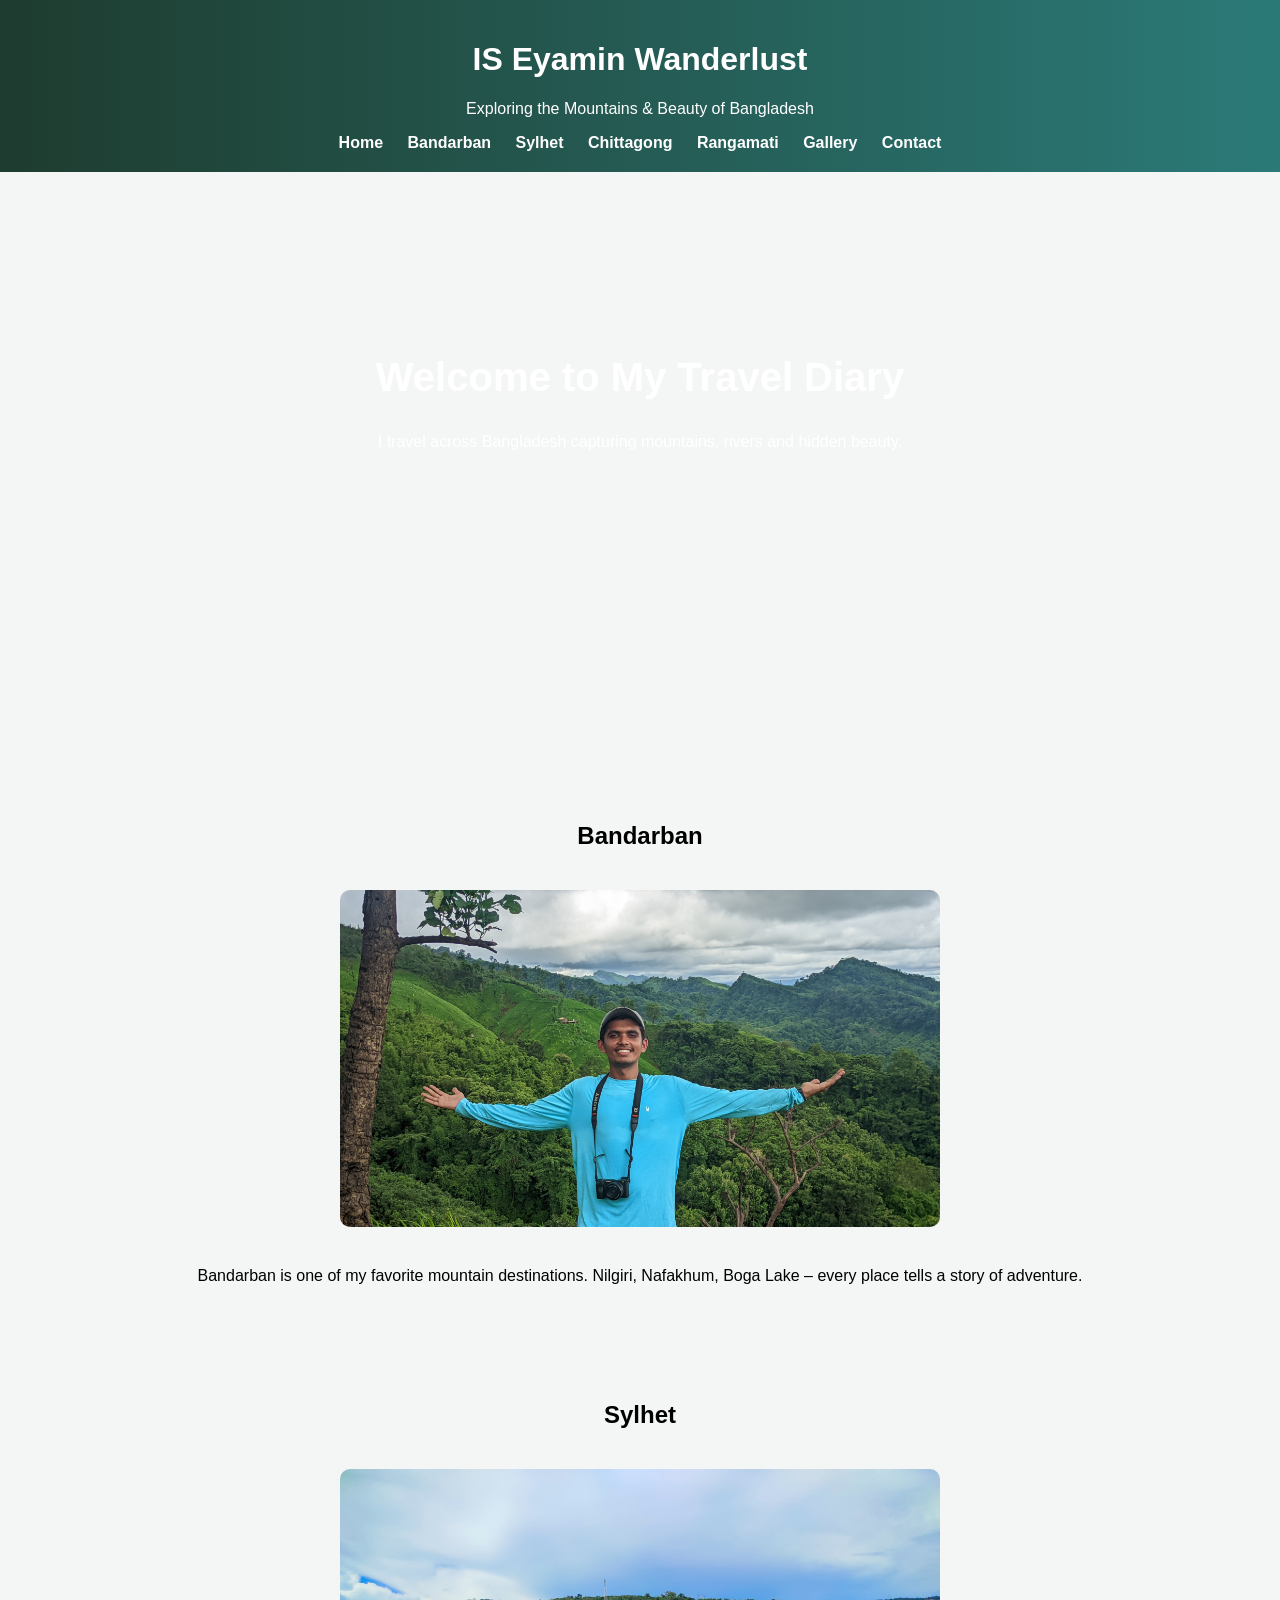
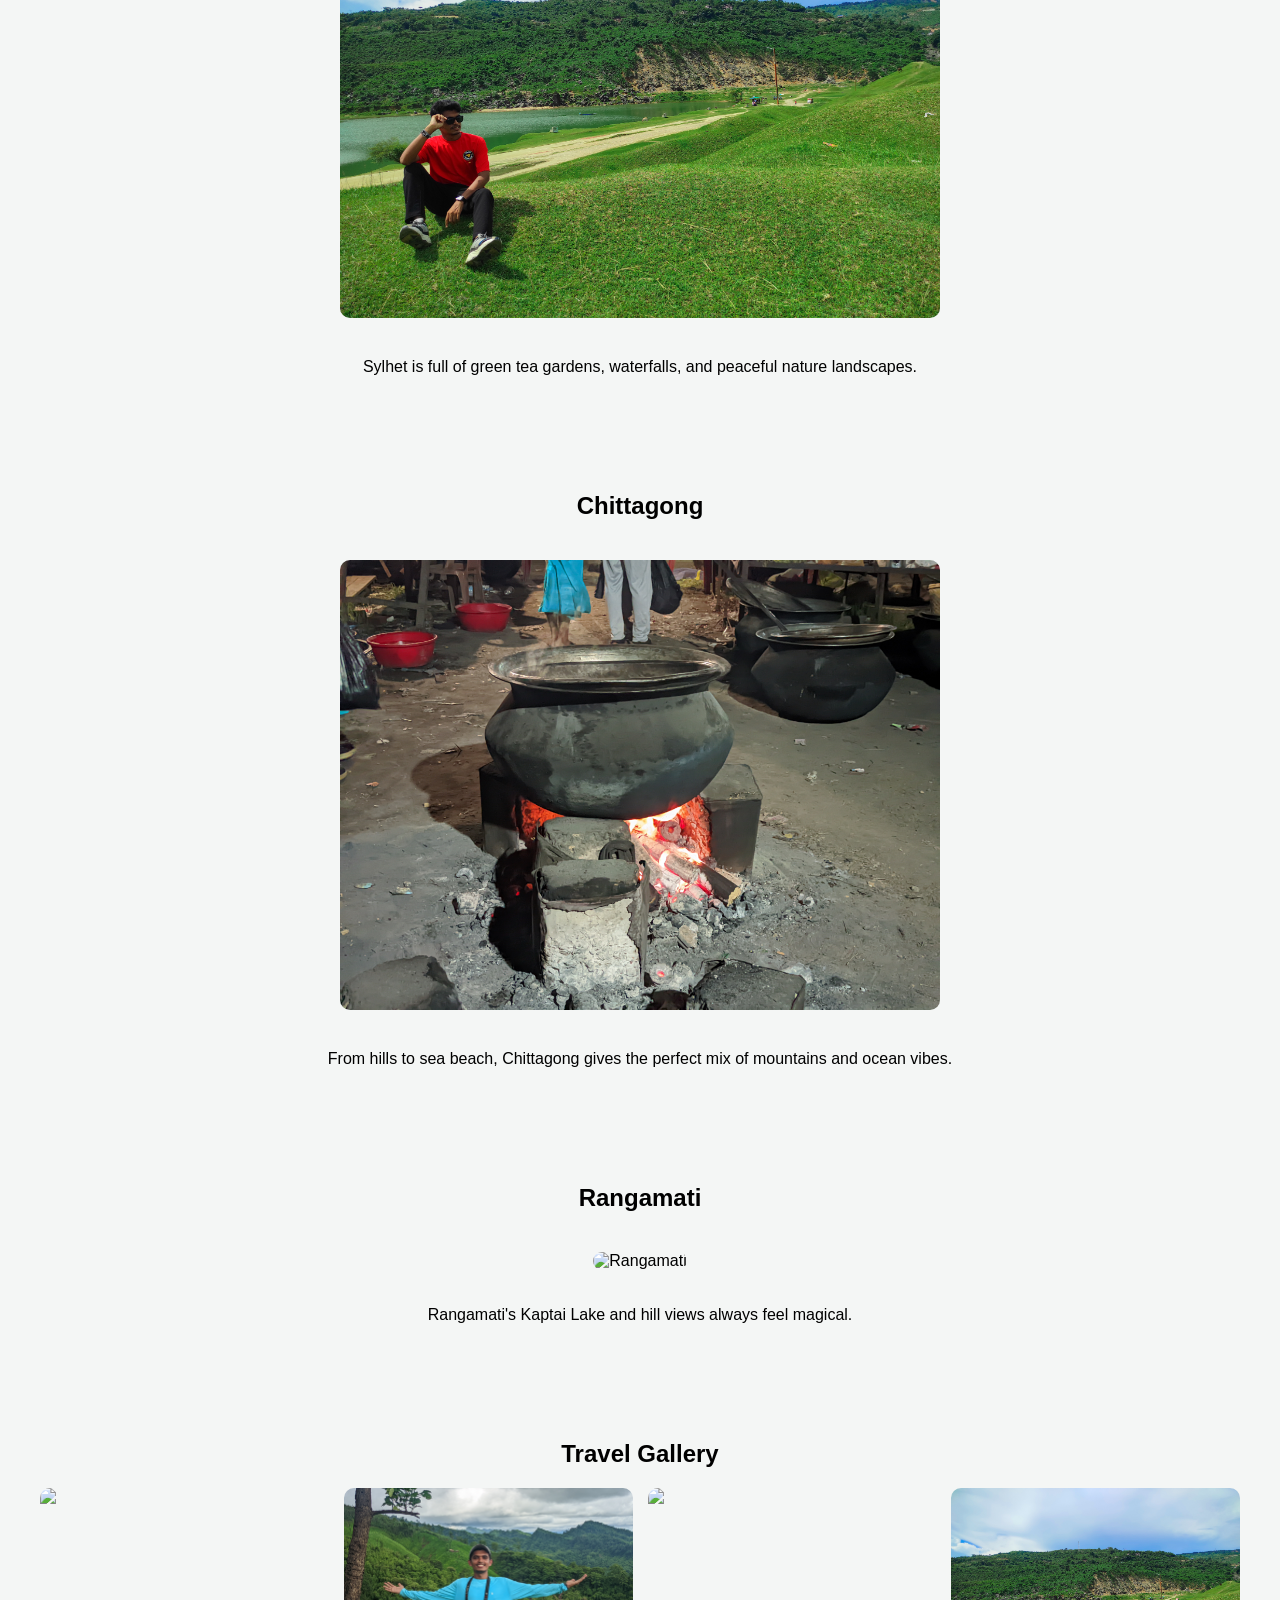
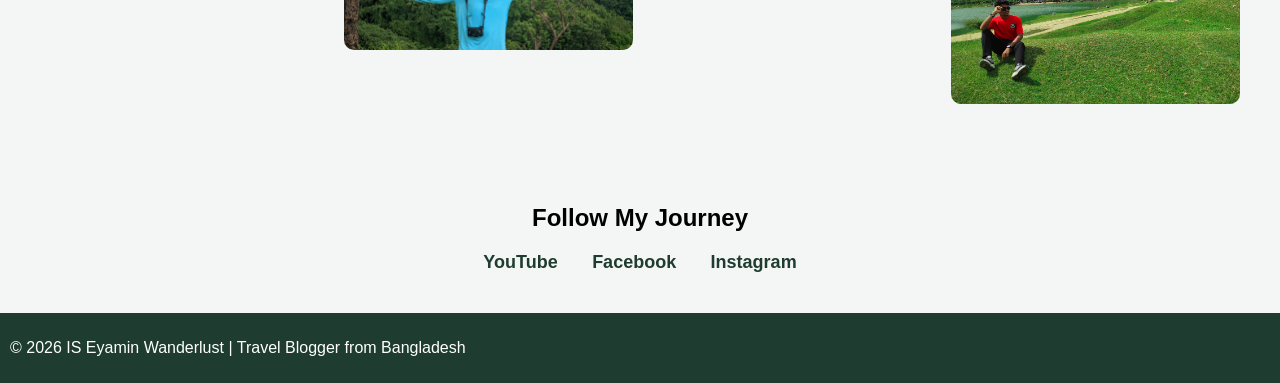
==== index.html @ d20366f7 "first commit" ====
<!DOCTYPE html>
<html lang="en">
<head>
    <meta charset="UTF-8">
    <title>IS Eyamin Wanderlust</title>
    <link rel="stylesheet" href="styl/style.css">
    <link rel="shortcut icon" href="image/is.png" type="image/x-icon">
    
</head>
<body>

    <!-- Header -->
    <header>
        <h1>IS Eyamin Wanderlust</h1>
        <p>Exploring the Mountains & Beauty of Bangladesh</p>
        <nav>
            <a href="#home">Home</a>
            <a href="#bandarban">Bandarban</a>
            <a href="#sylhet">Sylhet</a>
            <a href="#chittagong">Chittagong</a>
            <a href="#rangamati">Rangamati</a>
            <a href="#gallery">Gallery</a>
            <a href="#contact">Contact</a>
        </nav>
    </header>

    <!-- Hero Section -->
    <section id="home" class="hero">
        <h2>Welcome to My Travel Diary</h2>
        <p>I travel across Bangladesh capturing mountains, rivers and hidden beauty.</p>
    </section>

    <!-- Bandarban Section -->
    <section id="bandarban" class="division">
        <h2>Bandarban</h2>
        <img src="image/bandarban.jpg" alt="Bandarban">
        <p>Bandarban is one of my favorite mountain destinations. Nilgiri, Nafakhum, Boga Lake – every place tells a story of adventure.</p>
    </section>

    <!-- Sylhet Section -->
    <section id="sylhet" class="division">
        <h2>Sylhet</h2>
        <img src="image/sylhet.jpg" alt="Sylhet">
        <p>Sylhet is full of green tea gardens, waterfalls, and peaceful nature landscapes.</p>
    </section>

    <!-- Chittagong Section -->
    <section id="chittagong" class="division">
        <h2>Chittagong</h2>
        <img src="image/chittagong.jpg" alt="Chittagong">
        <p>From hills to sea beach, Chittagong gives the perfect mix of mountains and ocean vibes.</p>
    </section>

    <!-- Rangamati Section -->
    <section id="rangamati" class="division">
        <h2>Rangamati</h2>
        <img src="image/rangamati.jpg" alt="Rangamati">
        <p>Rangamati's Kaptai Lake and hill views always feel magical.</p>
    </section>

    <!-- Gallery -->
    <section id="Gallery">
        <h2>Travel Gallery</h2>
        <div class="gallery-container">
            <img src="image/img1.jpg">
            <img src="image/bandarban.jpg">
            <img src="image/rangamati.jpg">
            <img src="image/sylhet.jpg">
        </div>
    </section>

    <!-- Contact / Social -->
    <section id="contact">
        <h2>Follow My Journey</h2>
        <div class="social-links">
            <a href="https://www.youtube.com/@ISwanderlust" target="_blank">YouTube</a>
            <a href="https://www.facebook.com/iswanderlust" target="_blank">Facebook</a>
            <a href="https://www.instagram.com/is_eyamin_wanderlust/" target="_blank">Instagram</a>
        </div>
    </section>

    <footer>
        <p>© 2026 IS Eyamin Wanderlust | Travel Blogger from Bangladesh</p>
    </footer>

</body>
</html>
---- styl/style.css ----
body {
    margin: 0;
    font-family: Arial, sans-serif;
    background-color: #f4f6f5;
}

header {
    background: linear-gradient(to right, #1e3c2f, #2b7a78);
    color: white;
    text-align: center;
    padding: 20px;
}

nav a {
    margin: 10px;
    text-decoration: none;
    color: white;
    font-weight: bold;
}

nav a:hover {
    color: #ffd166;
}

.hero {
    background: url("images/mountain-banner.jpg") center/cover no-repeat;
    height: 400px;
    color: white;
    text-align: center;
    padding-top: 150px;
}

.hero h2 {
    font-size: 40px;
}

section {
    padding: 40px;
    text-align: center;
}

.division img {
    width: 80%;
    max-width: 600px;
    border-radius: 10px;
    margin: 20px 0;
}

.gallery-container {
    display: grid;
    grid-template-columns: repeat(auto-fit, minmax(250px, 1fr));
    gap: 15px;
}

.gallery-container img {
    width: 100%;
    border-radius: 10px;
    transition: 0.3s;
}

.gallery-container img:hover {
    transform: scale(1.05);
}

.social-links a {
    margin: 15px;
    text-decoration: none;
    font-size: 18px;
    color: #1e3c2f;
    font-weight: bold;
}

footer {
    background-color: #1e3c2f;
    color: white;
    padding: 10px;
}
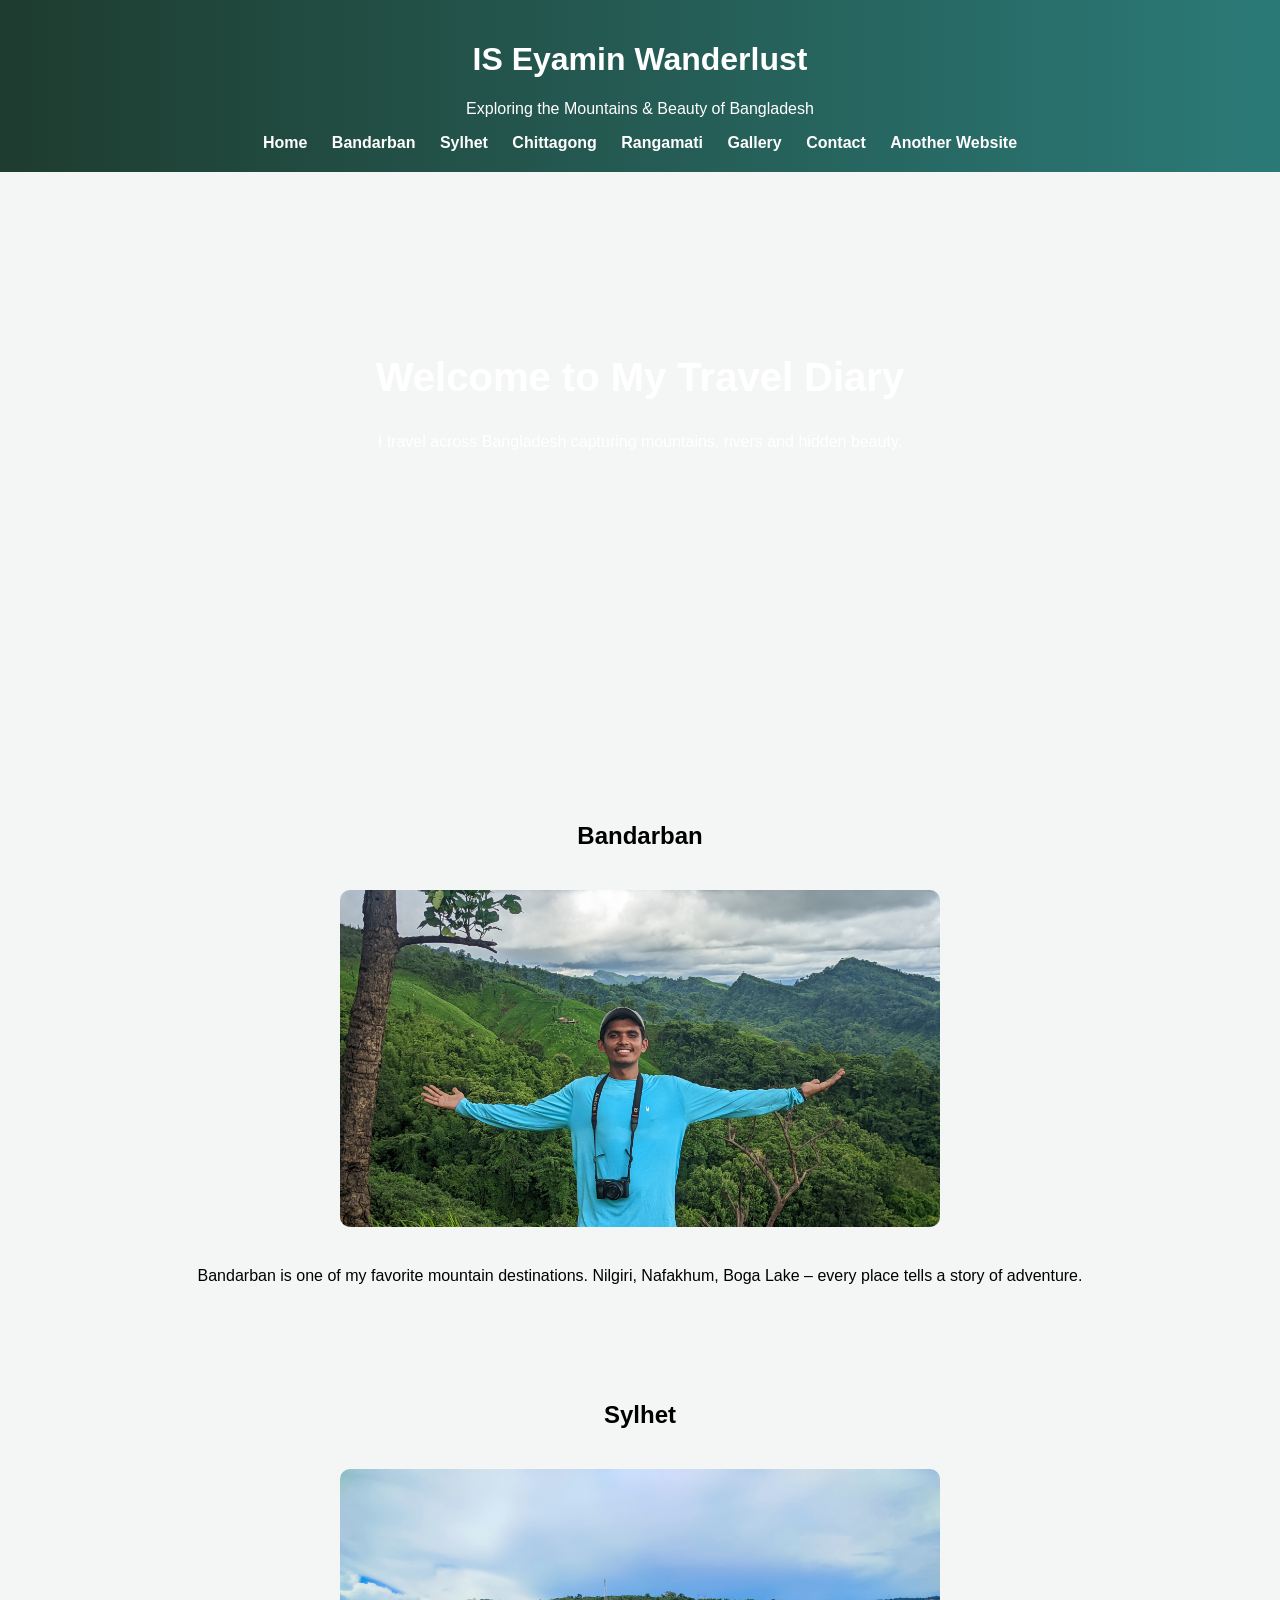
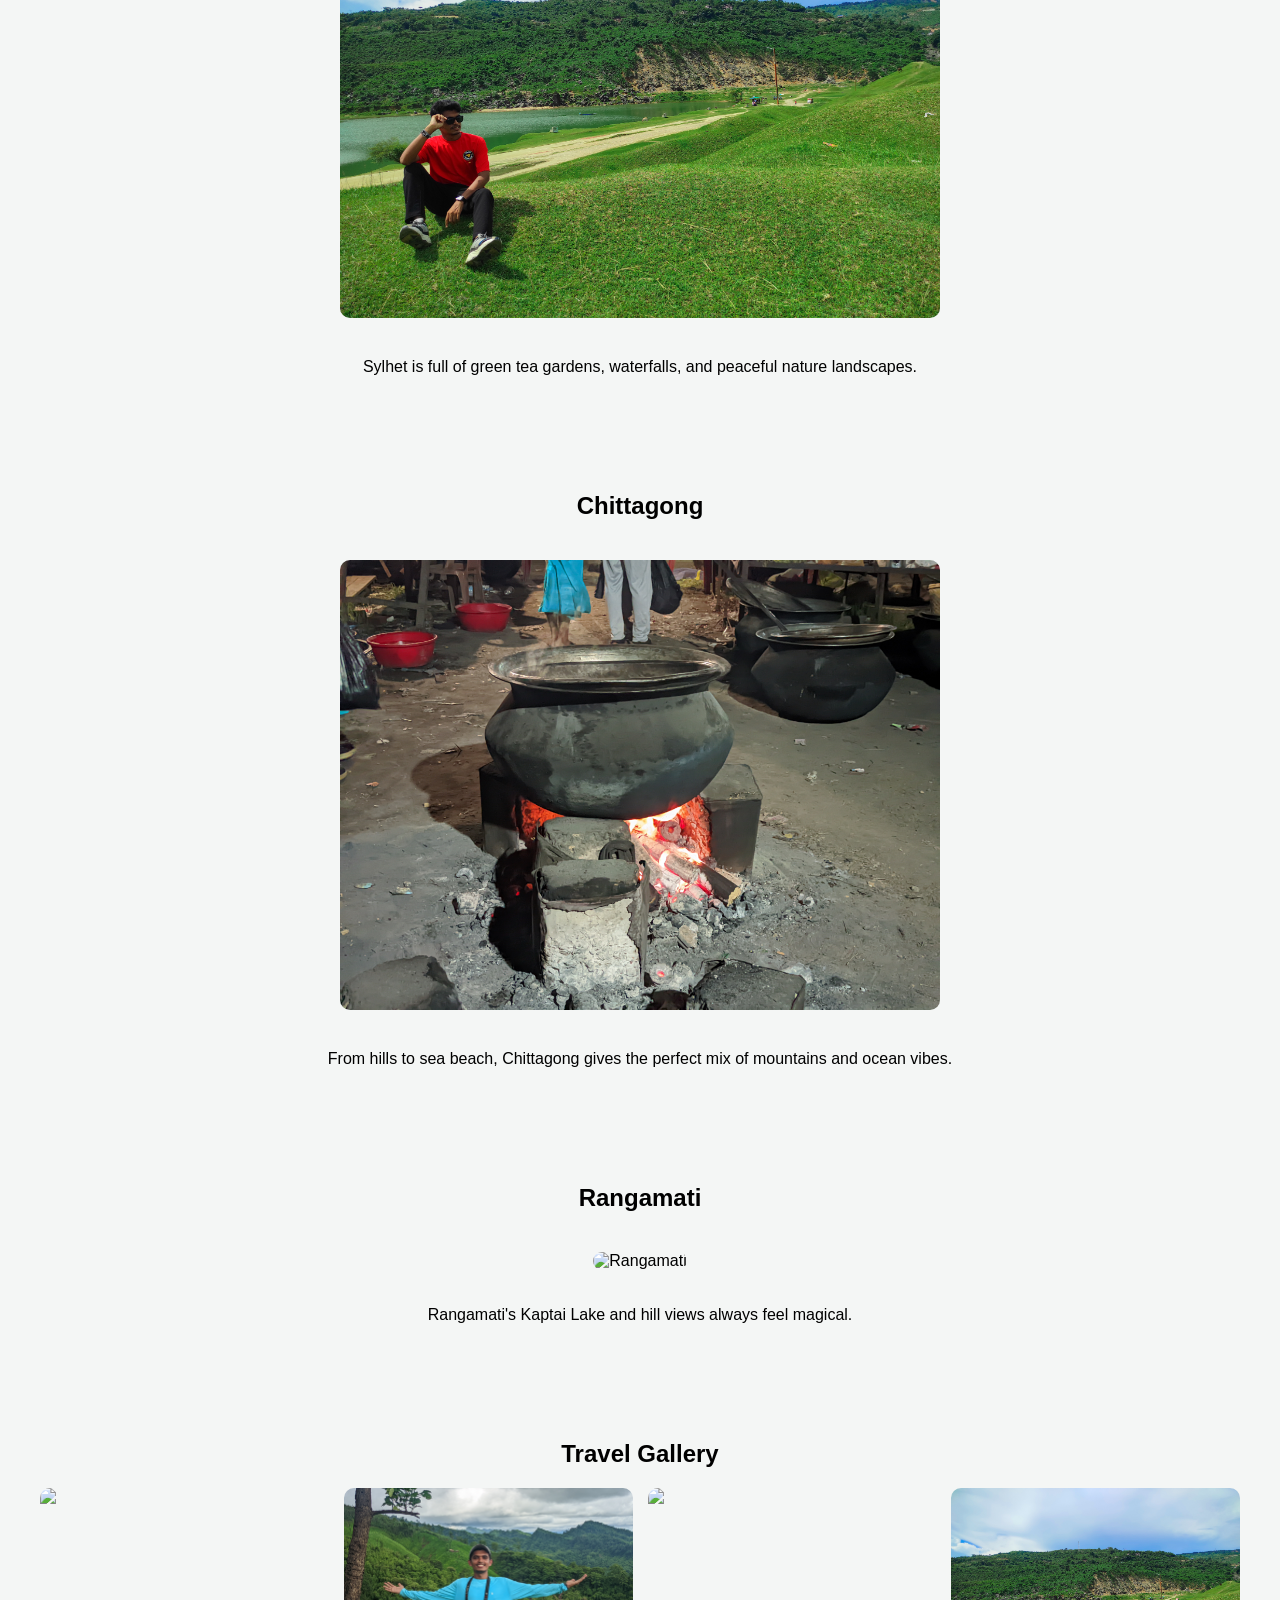
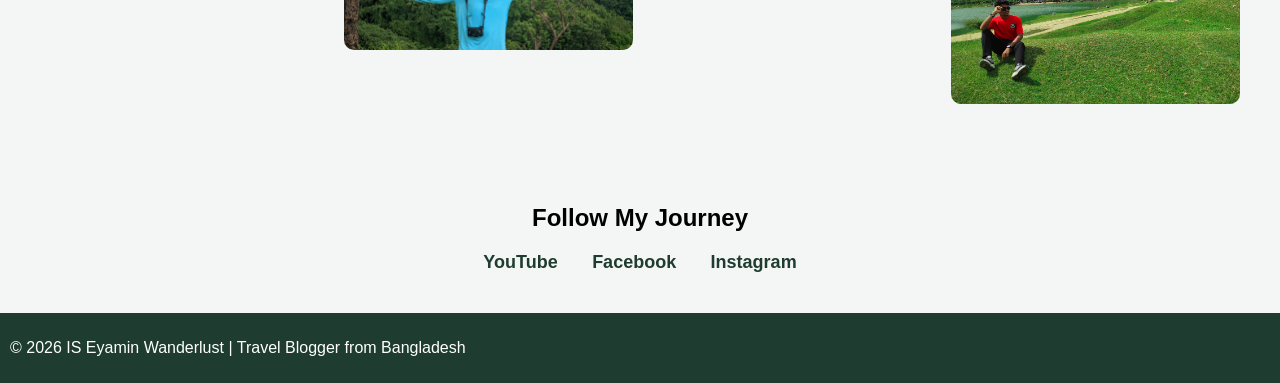
==== commit d0b41954: "Another website added" ====
--- a/index.html
+++ b/index.html
@@ -21,6 +21,7 @@
             <a href="#rangamati">Rangamati</a>
             <a href="#gallery">Gallery</a>
             <a href="#contact">Contact</a>
+            <a href="https://sites.google.com/view/is-goo/home" target="_blank">Another Website</a>
         </nav>
     </header>
 
